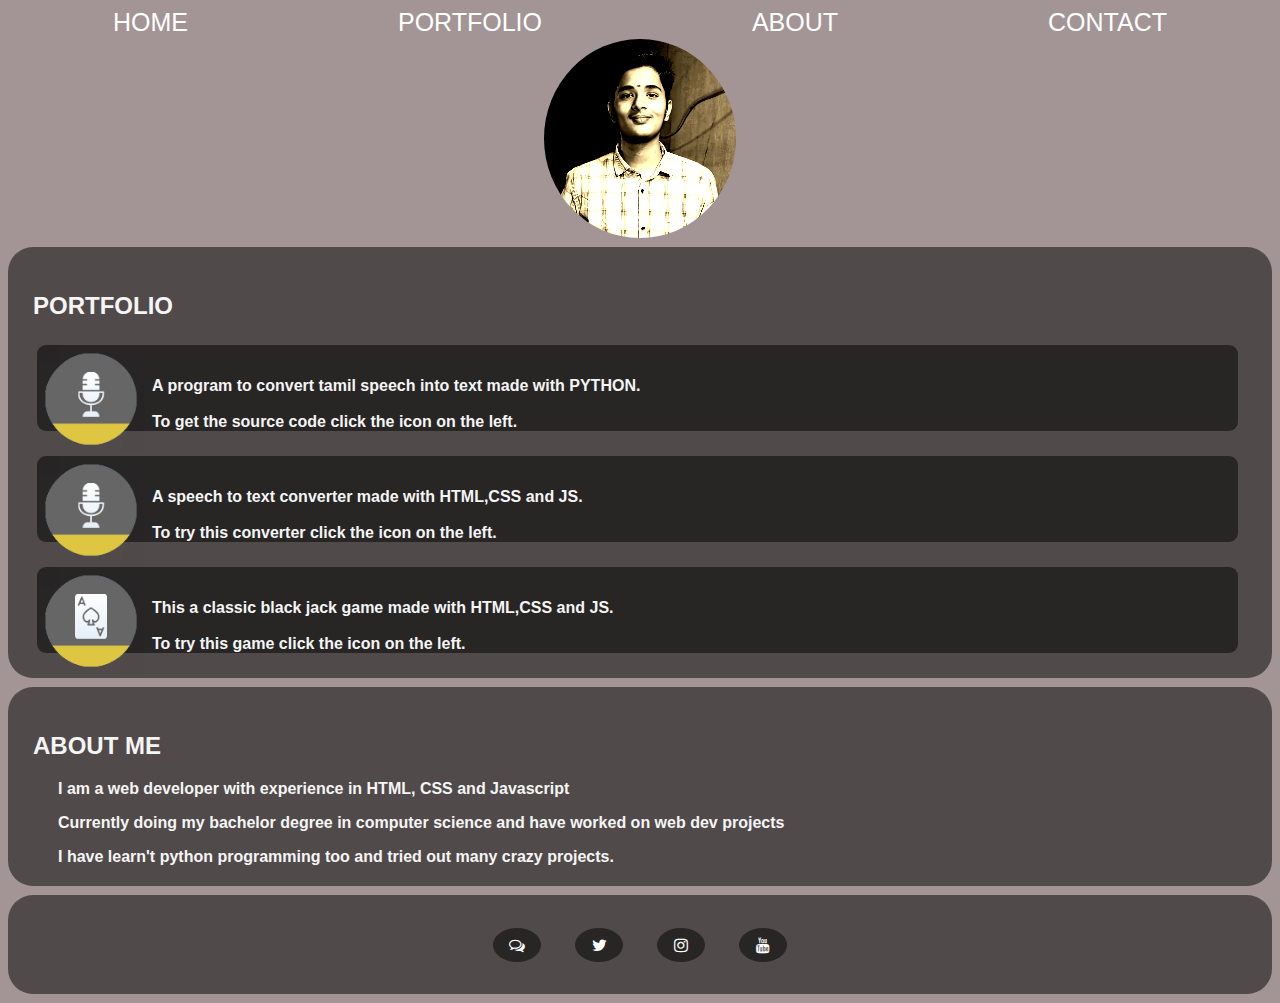
==== index.html @ 4ccbc20e "Add files via upload" ====
<!DOCTYPE html>
<html>   
<head>
	<meta charset="utf-8">
	<meta name="viewport" content="width=device-width, initial-scale=1">
	<title>PORTFOLIO</title>
	<link rel="icon" type="image/x-icon" href="favicon.png">
	<link rel="stylesheet" type="text/css" href="main.css">
	<link rel="stylesheet" href="https://cdnjs.cloudflare.com/ajax/libs/font-awesome/4.7.0/css/font-awesome.min.css">
</head>
<body>
	<div class="container">
		<div class="menubar">
		<center><div class="menu">
			<a href="#HOME" class="btn-1">HOME</a>
			<a href="#PORTFOLIO" class="btn-1">PORTFOLIO</a>
			<a href="#ABOUT" class="btn-1">ABOUT</a>
			<a href="#CONTACT" class="btn-1">CONTACT</a>
		</div></center></div>
		<div class="img" id="HOME">
			<div id="me"><img id="pic" src="ME.jpg"></div>
		</div>
		<div id="PORTFOLIO" class="section">
			<h2>PORTFOLIO</h2>
			<div class="box">
				<a href="https://github.com/RLN2004/speechtotextintamil"><img class="BJ" src="icon1.png"></a>
				<p class="des">
					A program to convert tamil speech into text made with PYTHON.<br><br>
					To get the source code click the icon on the left.
				</p>
			</div>
			<div class="box">
				<a href="https://rln2004.github.io/speech-to-text/"><img class="BJ" src="icon1.png"></a>
				<p class="des">
					A speech to text converter made with HTML,CSS and JS.<br><br>
					To try this converter click the icon on the left.
				</p>
			</div>
			<div class="box">
				<a href="https://rln2004.github.io/BLACK_JACK/"><img class="BJ" src="icon2.png"></a>
				<p class="des">
					This a classic black jack game made with HTML,CSS and JS.<br><br>
					To try this game click the icon on the left. 
				</p>
			</div>
		</div>

		<div id="ABOUT" class="section">
			<h2>ABOUT ME</h2>
			<p>I am a web developer with experience in HTML, CSS and Javascript</p>
			<p>Currently doing my bachelor degree in computer science and have worked on web dev projects</p>
			<p>I have learn't python programming too and tried out many crazy projects.</p>

		</div>
		<div id="CONTACT" class="section">
			<div class="footer">

		<center><div class="foot">
			<a href="https://wa.me/9566266967?text=HI%2CRLN" class="fa fa-comments-o"></a>
			<a href="https://twitter.com/_RLN_" class="fa fa-twitter"></a>
			<a href="https://www.instagram.com/king__of__your__kingdom/" class="fa fa-instagram"></a>
			<a href="https://www.youtube.com/channel/UCFsBWmRoJ4FWgl6ozjPx7BA" class="fa fa-youtube"></a>
		</div></center></div>
		</div>
	</div>
</body>
</html>
---- main.css ----
::-webkit-scrollbar {
  width: 20px;
}
 
::-webkit-scrollbar-thumb {
  background: black; 
  border-radius: 10px;
}

::-webkit-scrollbar-track {
  box-shadow: inset 0 0 5px black; 
  border-radius: 10px;
  background: grey;
}

::-webkit-scrollbar-thumb:hover {
  background: black; 
}

body{
	background-color:  rgb(163, 149, 149);
}

.img{
	overflow: hidden;
	display: flex;
	justify-content: center;
	align-content: center;
}

.btn-1{
	text-decoration: none;
	color: white;
	font-family: Arial, Helvetica, sans-serif;
	font-size: 25px;
}

#me{
	background-image: url(BANNER.jpg);
	height: auto;
	max-height: 281px;
	width: 100%;
	position: relative;
	padding: 0px;
	opacity: 1;
	filter: contrast(190%);
	margin-top: 2px;
	background-repeat: no-repeat;

	background-position: center;
  background-size: cover;

}

#pic{
	filter: sepia(80%);
	opacity: 1;
	width: auto;
	max-width: 199px;
	height: auto;
	max-height: 199px;
	border-radius: 50%;
	
	
	left: 0;
	top: 0;
	right: 0;
	bottom: 0;
	display: block;
	margin: auto;
}

.text{
	color: black;
	position: absolute;
	top: 30%;
	width: 100%;
	text-align: center;
	font-size: 59px;
}

h2{
	color: whitesmoke;
	padding-left: 25px;
	padding-top: 25px;
	font-family: arial ;
	font-weight: bolder;
}

p{
	color: whitesmoke;
	padding-left: 50px;
	font-family: arial ;
	font-weight: bolder;

}

.menu{
	height: auto;
	width: 100%;
	background-color:  rgb(163, 149, 149);
	display: flex;
	flex-direction: row;
	justify-content: space-around;
}

.menubar{
	position: -webkit-sticky;
	position: sticky;
	top: 0;
	overflow: hidden;
	overflow-wrap: break-word;
}

.section{
	background-color: rgba(0, 0, 0, 0.5);
	height: auto;
	width: 100%;
	margin-top: 9px;
	margin-bottom: 9px;
	border-radius: 25px;
	overflow: hidden;
	overflow-wrap: break-word;
}

#ABOUT{
	height: 199px;
}

#CONTACT{
	height: 99px;
}


.fa{
	padding: 9px;
	font-size: 30px;
	margin-top: 33px;
	margin-right: 15px;
	margin-left: 15px;
	width: 30px;
	
	text-align: center;
	text-decoration: none;
	border-radius: 50%;
}

.fa:hover{
	background: rgb(0, 0, 0);
	opacity: 1;
}

.fa-twitter{
	background: rgba(0, 0, 0, 0.5);
	color: white;
}

.fa-comments-o{
	background: rgba(0, 0, 0, 0.5);
	color: white;
}

.fa-instagram{
	background: rgba(0, 0, 0, 0.5);
	color: white;
}

.fa-youtube{
	background: rgba(0, 0, 0, 0.5);
	color: white;
}

.BJ{
	width: 9%;
	height: auto; 298+49+1
}

.box{
	margin-left: 29px;
	height: auto;
	width: 95%;
	background-color: rgba(0, 0, 0, 0.5) ;
	margin-bottom: 25px;
	margin-top: 25px;
	border-radius: 9px;
}

.des{
	margin-top: -80px;
	margin-left: 65px;
}


@media only screen and (max-width: 620px){
}
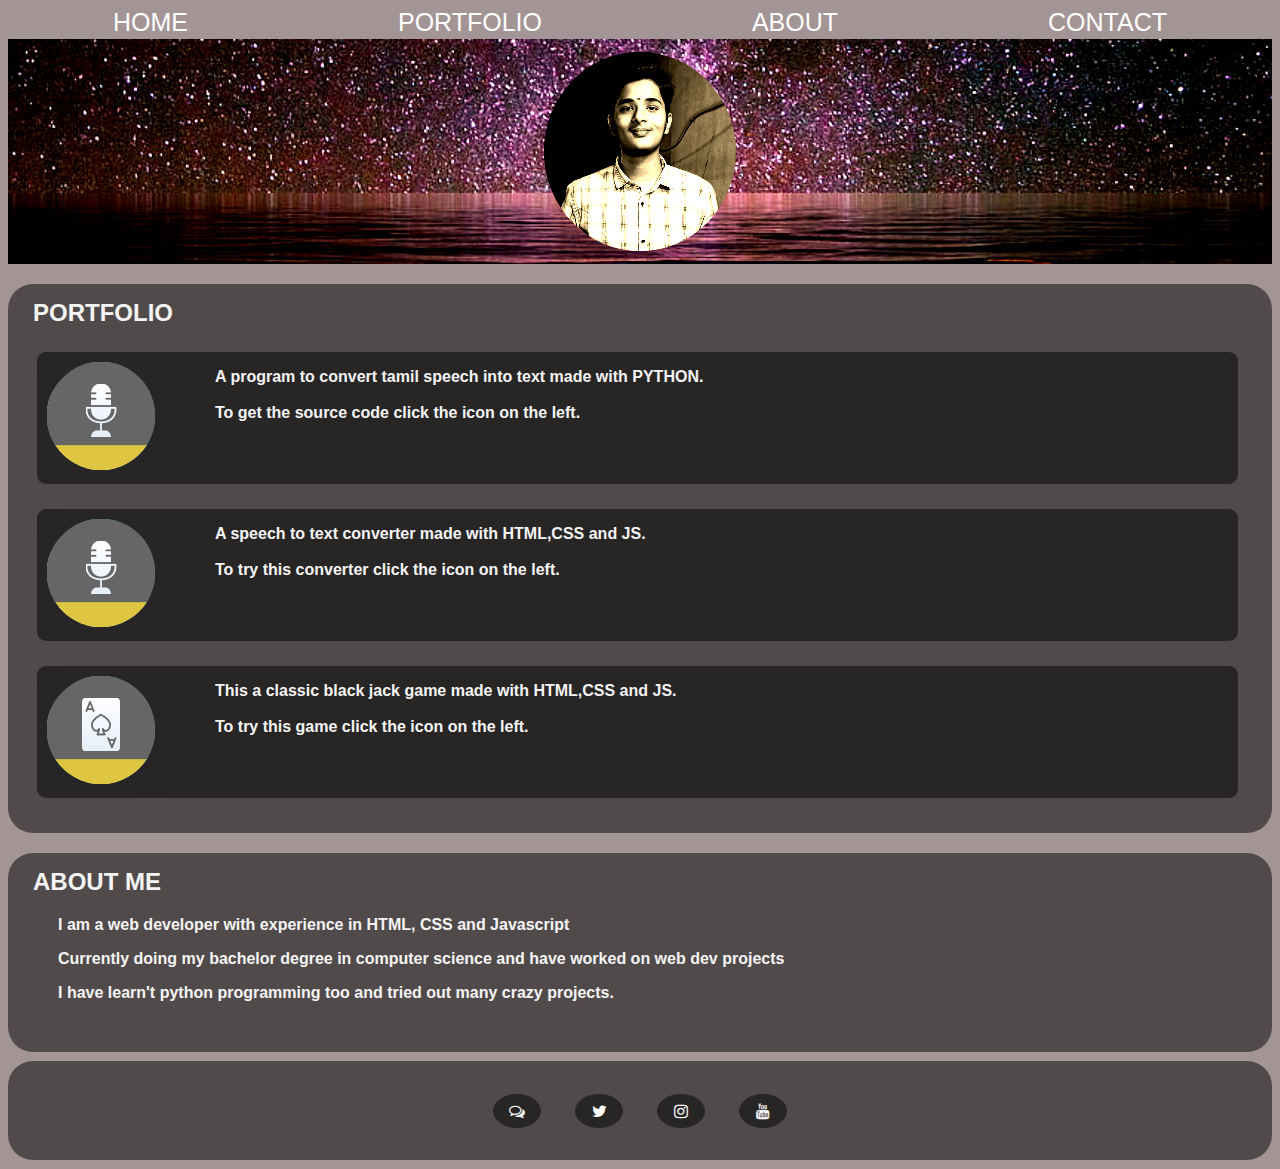
==== commit ccad975c: "Update index.html" ====
--- a/index.html
+++ b/index.html
@@ -8,7 +8,7 @@
 	<link rel="stylesheet" type="text/css" href="main.css">
 	<link rel="stylesheet" href="https://cdnjs.cloudflare.com/ajax/libs/font-awesome/4.7.0/css/font-awesome.min.css">
 </head>
-<body>
+<body onload="document.body.style.opacity='1'">
 	<div class="container">
 		<div class="menubar">
 		<center><div class="menu">
@@ -64,4 +64,4 @@
 		</div>
 	</div>
 </body>
-</html>+</html>
--- a/main.css
+++ b/main.css
@@ -36,9 +36,9 @@
 }
 
 #me{
-	background-image: url(BANNER.jpg);
-	height: auto;
-	max-height: 281px;
+	background-image: url(banner.jpg);
+	height: auto;
+	min-height: 225px;
 	width: 100%;
 	position: relative;
 	padding: 0px;
@@ -46,7 +46,8 @@
 	filter: contrast(190%);
 	margin-top: 2px;
 	background-repeat: no-repeat;
-
+	display: flex;
+	align-content: center;
 	background-position: center;
   background-size: cover;
 
@@ -82,7 +83,7 @@
 h2{
 	color: whitesmoke;
 	padding-left: 25px;
-	padding-top: 25px;
+	padding-top: 15px;
 	font-family: arial ;
 	font-weight: bolder;
 }
@@ -115,11 +116,12 @@
 .section{
 	background-color: rgba(0, 0, 0, 0.5);
 	height: auto;
+
 	width: 100%;
 	margin-top: 9px;
 	margin-bottom: 9px;
 	border-radius: 25px;
-	overflow: hidden;
+	
 	overflow-wrap: break-word;
 }
 
@@ -171,7 +173,7 @@
 }
 
 .BJ{
-	width: 9%;
+	width: auto;
 	height: auto; 298+49+1
 }
 
@@ -183,13 +185,51 @@
 	margin-bottom: 25px;
 	margin-top: 25px;
 	border-radius: 9px;
-}
-
-.des{
-	margin-top: -80px;
-	margin-left: 65px;
-}
+	overflow-wrap: break-word;
+	display: flex;
+	align-content: center;
+}
+
+
+#PORTFOLIO{
+	height: auto;
+	min-height: 549px;
+	width: 100%;
+}
+
+
 
 
 @media only screen and (max-width: 620px){
-}+
+	.btn-1{
+		font-size: 15px;
+	}
+
+	.des{
+		font-size: 15px;
+	}
+
+	h2{
+		font-size: 20px;
+		padding-top: 12px;
+	}
+
+	p{
+		font-size: 15px;
+		padding-left: 25px;
+		padding-right: 2px;
+	}
+
+	.box{
+		height: auto;
+		min-height: 99px;
+		width: auto;
+		margin-right: 15px;
+	}
+
+	#PORTFOLIO{
+	min-height: 539px;	
+	}
+
+	}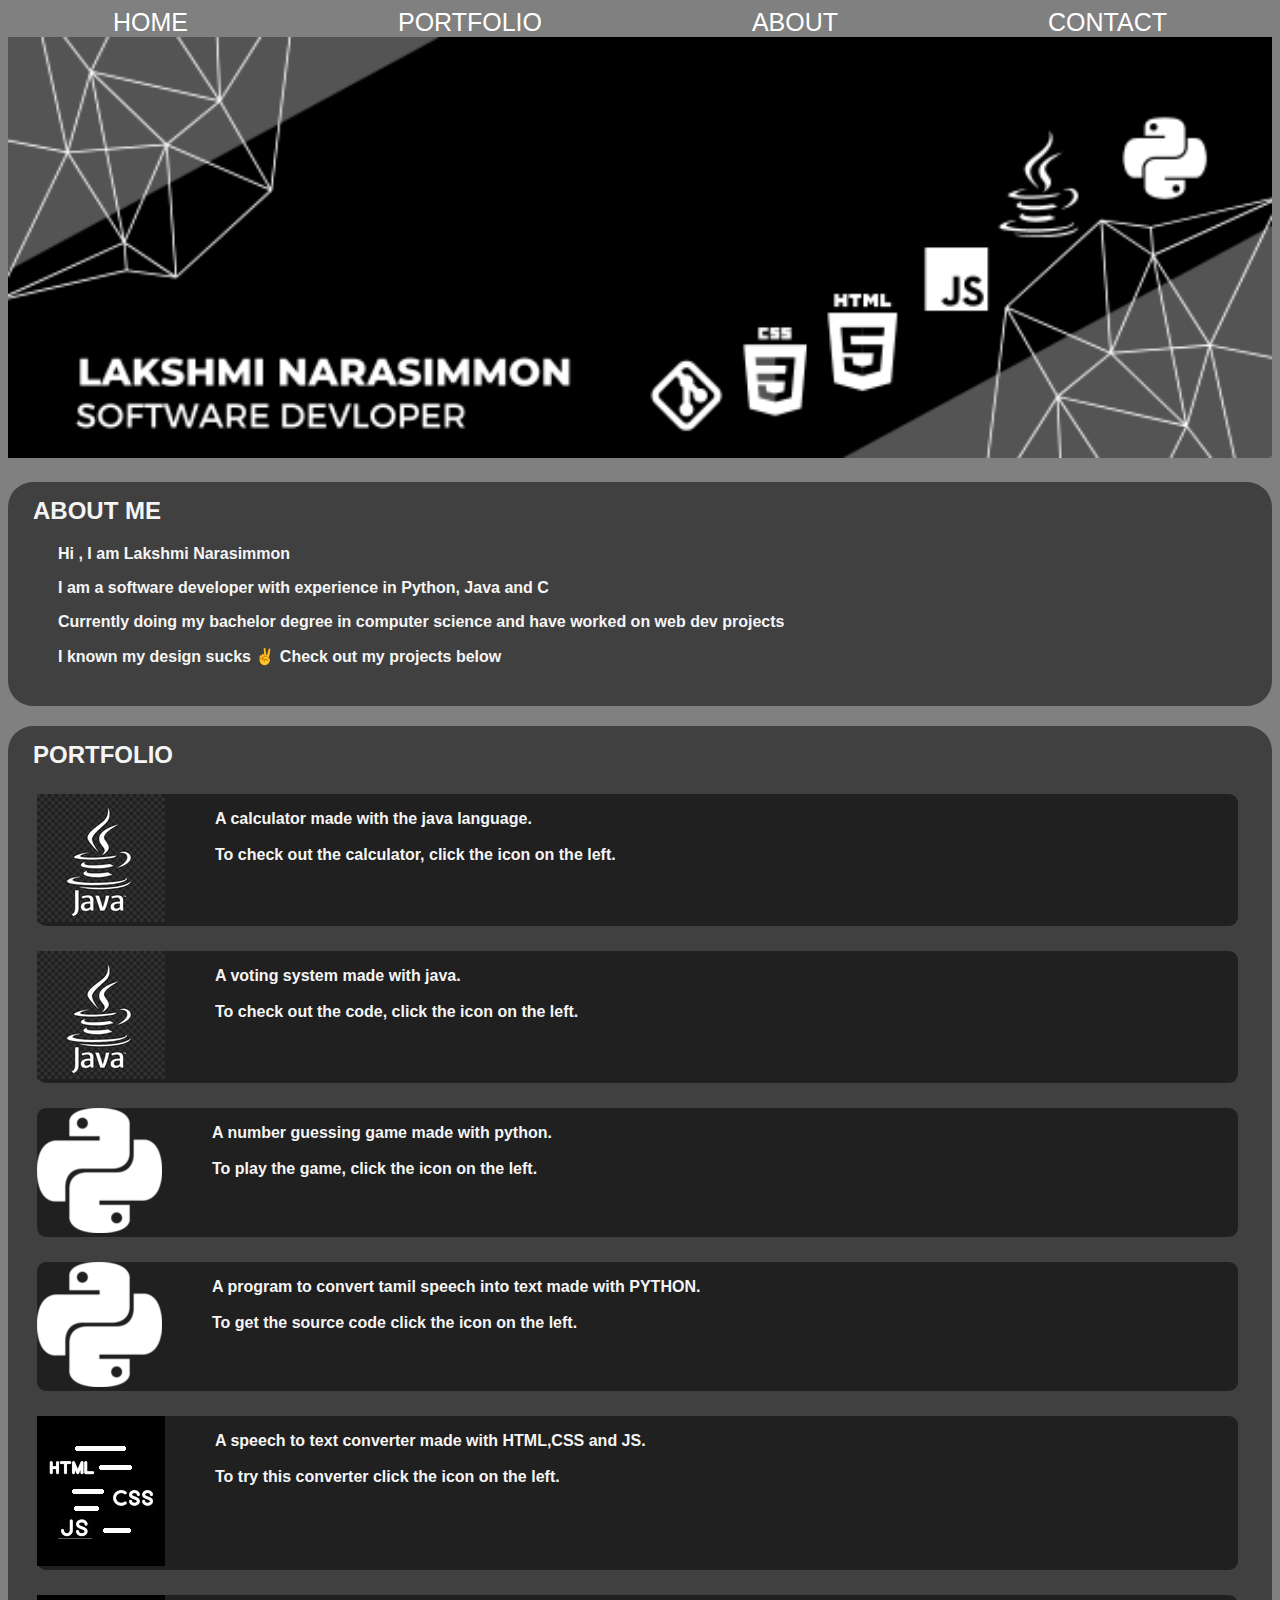
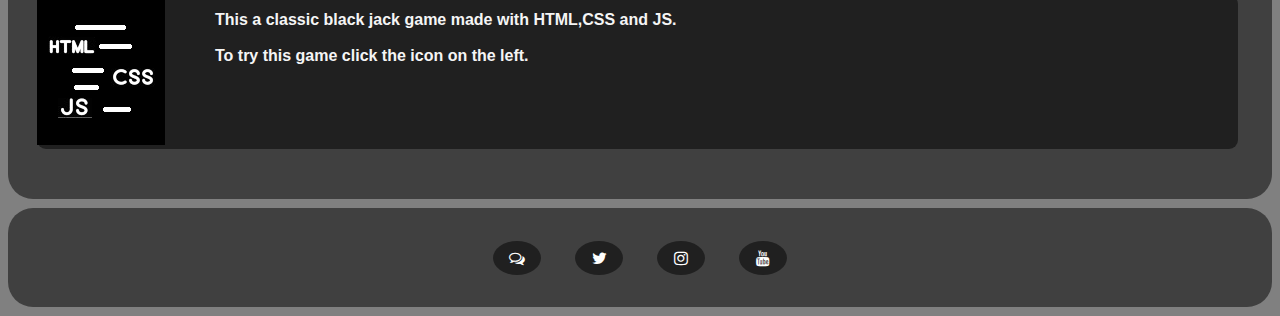
==== commit 12607d73: "Add files via upload" ====
--- a/index.html
+++ b/index.html
@@ -4,7 +4,7 @@
 	<meta charset="utf-8">
 	<meta name="viewport" content="width=device-width, initial-scale=1">
 	<title>PORTFOLIO</title>
-	<link rel="icon" type="image/x-icon" href="favicon.png">
+	<link rel="icon" type="image/x-icon" href="IMAGES\LOGO.png">
 	<link rel="stylesheet" type="text/css" href="main.css">
 	<link rel="stylesheet" href="https://cdnjs.cloudflare.com/ajax/libs/font-awesome/4.7.0/css/font-awesome.min.css">
 </head>
@@ -17,27 +17,58 @@
 			<a href="#ABOUT" class="btn-1">ABOUT</a>
 			<a href="#CONTACT" class="btn-1">CONTACT</a>
 		</div></center></div>
-		<div class="img" id="HOME">
-			<div id="me"><img id="pic" src="ME.jpg"></div>
+		<div class="me" id="HOME">
+			<img  class="newimg" src="IMAGES/banner.png">
+			<!--<div id="me"><img id="pic" src="IMAGES\ME.jpg"></div>-->
 		</div>
+
+		<div id="ABOUT" class="section">
+			<h2>ABOUT ME</h2>
+			<P>Hi , I am Lakshmi Narasimmon</P>
+			<p>I am a software developer with experience in Python, Java and C</p>
+			<p>Currently doing my bachelor degree in computer science and have worked on web dev projects</p>
+			<p>I known my design sucks &#9996; Check out my projects below</p>
+		</div>
+
 		<div id="PORTFOLIO" class="section">
 			<h2>PORTFOLIO</h2>
 			<div class="box">
-				<a href="https://github.com/RLN2004/speechtotextintamil"><img class="BJ" src="icon1.png"></a>
+				<a href="PROJECTS\javacal.html"><img class="BJ" src="IMAGES\java.png"></a>
+				<p class="des">
+					A calculator made with the java language.<br><br>
+					To check out the calculator, click the icon on the left.
+				</p>
+			</div>
+			<div class="box">
+				<a href="PROJECTS\votinjava.html"><img class="BJ" src="IMAGES\java.png"></a>
+				<p class="des">
+					A voting system made with java.<br><br>
+					To check out the code, click the icon on the left.
+				</p>
+			</div>
+			<div class="box">
+				<a href="PROJECTS\numguess.html"><img class="BJ" src="IMAGES\python.png"></a>
+				<p class="des">
+					A number guessing game made with python.<br><br>
+					To play the game, click the icon on the left.
+				</p>
+			</div>
+			<div class="box">
+				<a href="javacal.html"><img class="BJ" src="IMAGES\python.png"></a>
 				<p class="des">
 					A program to convert tamil speech into text made with PYTHON.<br><br>
 					To get the source code click the icon on the left.
 				</p>
 			</div>
 			<div class="box">
-				<a href="https://rln2004.github.io/speech-to-text/"><img class="BJ" src="icon1.png"></a>
+				<a href="https://rln2004.github.io/speech-to-text/"><img class="BJ" src="IMAGES\web.png"></a>
 				<p class="des">
 					A speech to text converter made with HTML,CSS and JS.<br><br>
 					To try this converter click the icon on the left.
 				</p>
 			</div>
 			<div class="box">
-				<a href="https://rln2004.github.io/BLACK_JACK/"><img class="BJ" src="icon2.png"></a>
+				<a href="https://rln2004.github.io/BLACK_JACK/"><img class="BJ" src="IMAGES\web.png"></a>
 				<p class="des">
 					This a classic black jack game made with HTML,CSS and JS.<br><br>
 					To try this game click the icon on the left. 
@@ -45,13 +76,6 @@
 			</div>
 		</div>
 
-		<div id="ABOUT" class="section">
-			<h2>ABOUT ME</h2>
-			<p>I am a web developer with experience in HTML, CSS and Javascript</p>
-			<p>Currently doing my bachelor degree in computer science and have worked on web dev projects</p>
-			<p>I have learn't python programming too and tried out many crazy projects.</p>
-
-		</div>
 		<div id="CONTACT" class="section">
 			<div class="footer">
 
@@ -64,4 +88,4 @@
 		</div>
 	</div>
 </body>
-</html>
+</html>--- a/main.css
+++ b/main.css
@@ -18,7 +18,9 @@
 }
 
 body{
-	background-color:  rgb(163, 149, 149);
+	opacity: 0;
+	transition: opacity 3s;
+	background-color: grey;rgb(163, 149, 149)
 }
 
 .img{
@@ -36,10 +38,12 @@
 }
 
 #me{
-	background-image: url(banner.jpg);
-	height: auto;
-	min-height: 225px;
-	width: 100%;
+	background-image: url(IMAGES/banner.png);
+	width: 100%;
+  height: 200%; 
+
+  object-fit: contain;
+
 	position: relative;
 	padding: 0px;
 	opacity: 1;
@@ -99,7 +103,7 @@
 .menu{
 	height: auto;
 	width: 100%;
-	background-color:  rgb(163, 149, 149);
+	background-color:  grey;
 	display: flex;
 	flex-direction: row;
 	justify-content: space-around;
@@ -116,7 +120,7 @@
 .section{
 	background-color: rgba(0, 0, 0, 0.5);
 	height: auto;
-
+	
 	width: 100%;
 	margin-top: 9px;
 	margin-bottom: 9px;
@@ -127,6 +131,7 @@
 
 #ABOUT{
 	height: 199px;
+	padding-bottom: 25px;
 }
 
 #CONTACT{
@@ -174,7 +179,7 @@
 
 .BJ{
 	width: auto;
-	height: auto; 298+49+1
+	height: auto;
 }
 
 .box{
@@ -195,6 +200,12 @@
 	height: auto;
 	min-height: 549px;
 	width: 100%;
+	padding-bottom: 25px;
+}
+
+.newimg{
+	width: 100%;
+	position: relative;
 }
 
 
@@ -232,4 +243,8 @@
 	min-height: 539px;	
 	}
 
+	#ABOUT{
+		min-height: 249px;
+	}
+
 	}